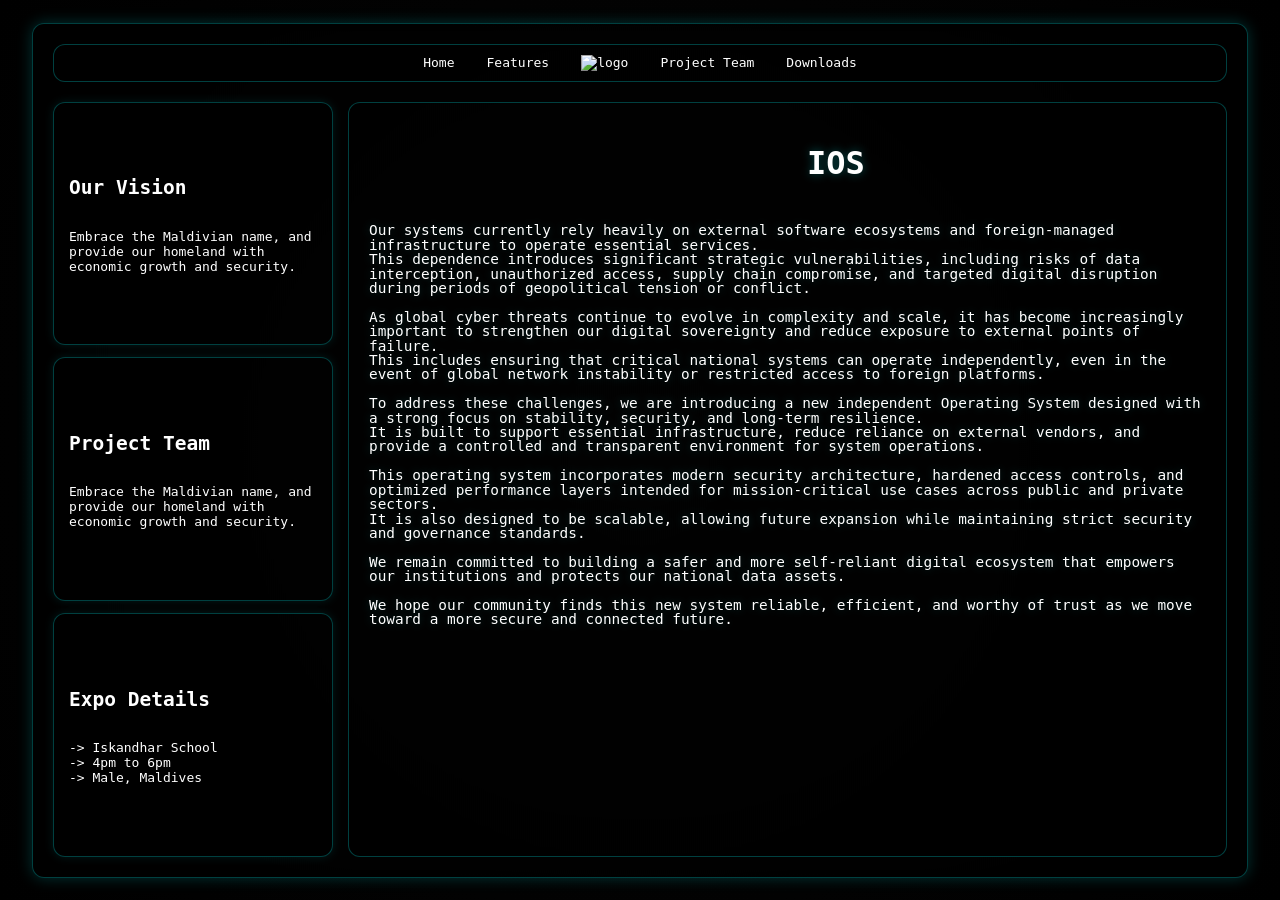
==== index.html @ 976a2aec "Add files via upload" ====
<!DOCTYPE html>
<html lang="en">
<head>
    <meta charset="UTF-8">
    <meta name="viewport" content="width=device-width, initial-scale=1.0">
    <title>IOS - MV</title>
    <link rel="stylesheet" href="index.css">
</head>

<body>

<div class="MainTerminal">

    <nav class="Navigation">
        <div class="Navigation-Stuff">
            <a href="/main/">Home</a>
            <a href="/main/features/">Features</a>

            <a href="index.html" class="logo">
                <img src="/main/Assets/logo.png" alt="logo">
            </a>

            <a href="/main/team/">Project Team</a>
            <a href="/main/downloads/">Downloads</a>
        </div>
    </nav>

    <div class="Holder">

        <aside class="Topics">

            <div class="Sub1Terminal">
                <h1>Our Vision</h1>
                <p>Embrace the Maldivian name, and provide our homeland with economic growth and security.</p>
            </div>

            <div class="Sub1Terminal">
                <h1>Project Team</h1>
                <p>Embrace the Maldivian name, and provide our homeland with economic growth and security.</p>
            </div>

            <div class="Sub1Terminal">
                <h1>Expo Details</h1>
                <p>
                    -> Iskandhar School<br>
                    -> 4pm to 6pm<br>
                    -> Male, Maldives
                </p>
            </div>

        </aside>
        <main class="MainTerminal2">

            <div class="MainTerminal3">
                <img src="/main/Assets/logo.png" alt="">
                <h1 class="MainHeading">IOS</h1>
            </div>

            <p class="Main2">
                                Our systems currently rely heavily on external software ecosystems and foreign-managed infrastructure to operate essential services.  
                                <br>This dependence introduces significant strategic vulnerabilities, including risks of data interception, unauthorized access, supply chain compromise, and targeted digital disruption during periods of geopolitical tension or conflict.  
                                <br>
                                <br>As global cyber threats continue to evolve in complexity and scale, it has become increasingly important to strengthen our digital sovereignty and reduce exposure to external points of failure.  
                                <br>This includes ensuring that critical national systems can operate independently, even in the event of global network instability or restricted access to foreign platforms.  
                                <br>
                                <br>To address these challenges, we are introducing a new independent Operating System designed with a strong focus on stability, security, and long-term resilience.  
                                <br>It is built to support essential infrastructure, reduce reliance on external vendors, and provide a controlled and transparent environment for system operations.  
                                <br>
                                <br>This operating system incorporates modern security architecture, hardened access controls, and optimized performance layers intended for mission-critical use cases across public and private sectors.  
                                <br>It is also designed to be scalable, allowing future expansion while maintaining strict security and governance standards.  
                                <br>
                                <br>We remain committed to building a safer and more self-reliant digital ecosystem that empowers our institutions and protects our national data assets.  
                                <br>
                                <br>We hope our community finds this new system reliable, efficient, and worthy of trust as we move toward a more secure and connected future.
            </p>

        </main>

    </div>
</div>

</body>
</html>
---- index.css ----
:root {
    --bg: #000;
    --glass: rgba(0, 0, 0, 0.35);
    --border: rgba(0, 255, 255, 0.25);
    --glow: rgba(0, 255, 255, 0.2);
    --radius: 12px;
}

* {
    box-sizing: border-box;
}

body {
    margin: 0;
    min-height: 100vh;

    display: flex;
    justify-content: center;
    align-items: center;

    background: radial-gradient(circle at center, #050505, black);
    font-family: monospace;
    color: white;

    animation: fadeIn 0.8s ease-out;
}

.MainTerminal {
    width: min(95vw, 1400px);
    height: min(95vh, 900px);

    padding: 20px;

    background: var(--glass);
    backdrop-filter: blur(12px);

    border: 1px solid var(--border);
    border-radius: var(--radius);

    box-shadow: 0 0 15px var(--glow);

    display: flex;
    flex-direction: column;
    gap: 20px;

    animation: terminalGlow 4s ease-in-out infinite;
}

.Navigation-Stuff {
    display: flex;
    flex-wrap: wrap;
    justify-content: center;
    align-items: center;

    gap: 2rem;

    padding: 10px;

    border: 1px solid var(--border);
    border-radius: var(--radius);

    background: rgba(0,0,0,0.4);
}

.Navigation-Stuff img {
    width: 40px;
}

.Holder {
    flex: 1;
    display: grid;
    grid-template-columns: 280px 1fr;
    gap: 15px;
}

.Topics {
    display: flex;
    flex-direction: column;
    gap: 12px;

    height: 100%;
}

.Sub1Terminal {
    flex: 1;

    display: flex;
    flex-direction: column;
    justify-content: center;

    padding: 15px;

    background: rgba(0,0,0,0.4);
    border: 1px solid var(--border);
    border-radius: var(--radius);

    box-shadow: 0 0 10px rgba(0,255,255,0.1);

    transition: transform .25s ease, box-shadow .25s ease;
}

.Sub1Terminal:hover {
    transform: scale(1.02);
    box-shadow: 0 0 20px rgba(0,255,255,0.25);
}

.MainTerminal2 {
    display: flex;
    flex-direction: column;
    align-items: center;

    padding: 20px;

    background: var(--glass);
    border: 1px solid var(--border);
    border-radius: var(--radius);
}

.MainTerminal3 {
    display: flex;
    align-items: center;
    gap: 20px;
}

.MainTerminal3 img {
    width: clamp(60px, 6vw, 120px);
}

.MainHeading {
    font-size: clamp(2rem, 2vw, 4rem);
    text-shadow: 0 0 10px rgba(0,255,255,0.3);
}

.Main2 {
    margin-top: 20px;
    font-size: clamp(0.9rem, 1vw, 1.05rem);
    line-height: 1;

    text-shadow: 0 0 10px rgba(0,255,255,0.2);
}

a {
    color: white;
    text-decoration: none;
    transition: 0.2s ease;
}

a:hover {
    color: cyan;
    transform: translateY(-2px);
}

img {
    transition: 0.3s ease;
}

img:hover {
    transform: scale(1.08);
    filter: drop-shadow(0 0 10px cyan);
}

@keyframes fadeIn {
    from { opacity: 0; transform: scale(1.02); }
    to { opacity: 1; transform: scale(1); }
}

@keyframes terminalGlow {
    0%, 100% {
        box-shadow: 0 0 15px rgba(0,255,255,0.2);
    }
    50% {
        box-shadow: 0 0 25px rgba(0,255,255,0.35);
    }
}

@media (max-width: 900px) {

    body {
        align-items: flex-start;
        padding: 10px;
    }

    .MainTerminal {
        width: 100%;
        height: auto;
        border-radius: 0;
    }

    .Holder {
        grid-template-columns: 1fr;
    }

    .MainTerminal3 {
        flex-direction: column;
        text-align: center;
    }

    .Navigation-Stuff {
        gap: 1rem;
    }
}
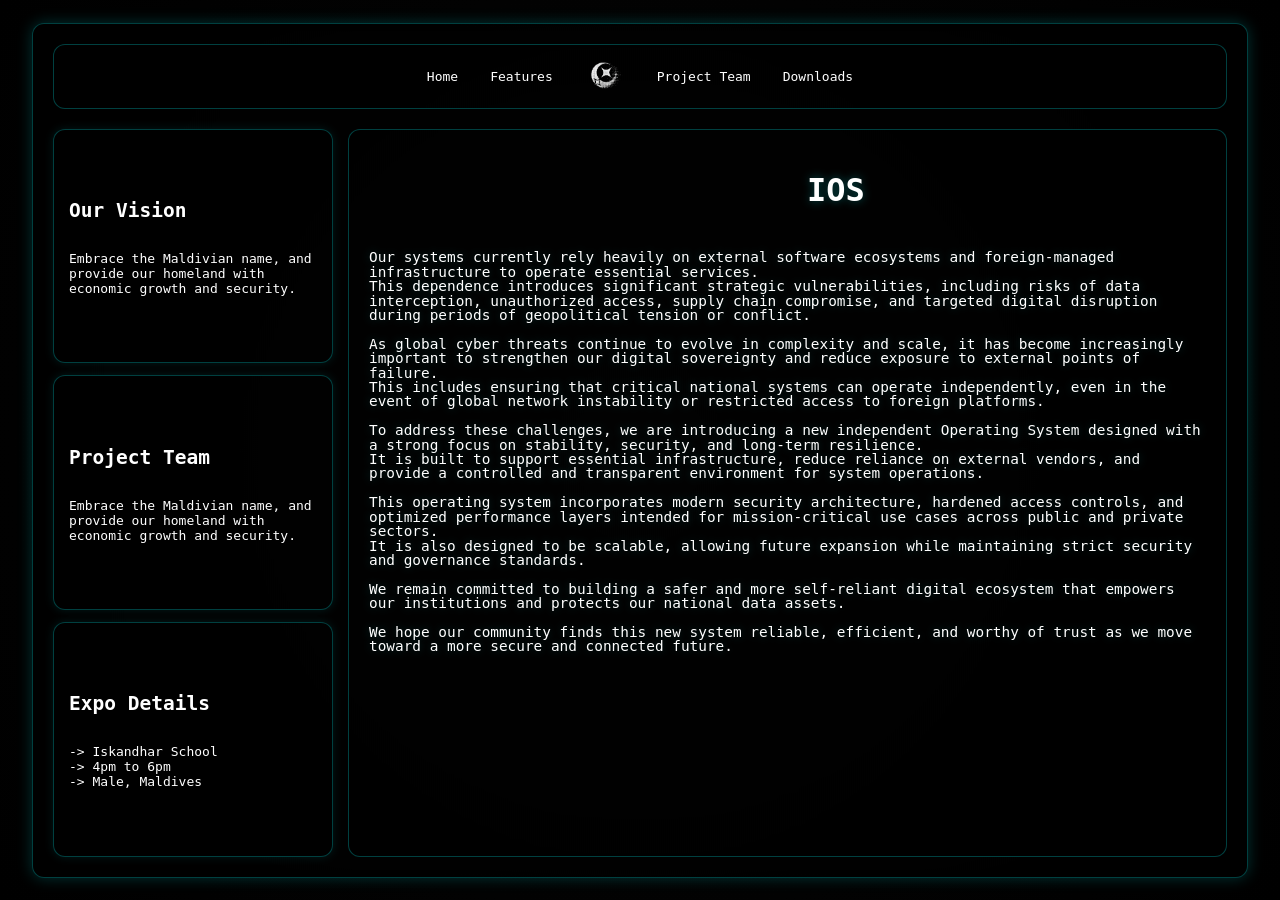
==== commit 37674b65: "Update index.html" ====
--- a/index.html
+++ b/index.html
@@ -17,7 +17,7 @@
             <a href="/main/features/">Features</a>
 
             <a href="index.html" class="logo">
-                <img src="/main/Assets/logo.png" alt="logo">
+                <img src="/Assets/logo.png" alt="logo">
             </a>
 
             <a href="/main/team/">Project Team</a>
@@ -80,4 +80,4 @@
 </div>
 
 </body>
-</html>+</html>
